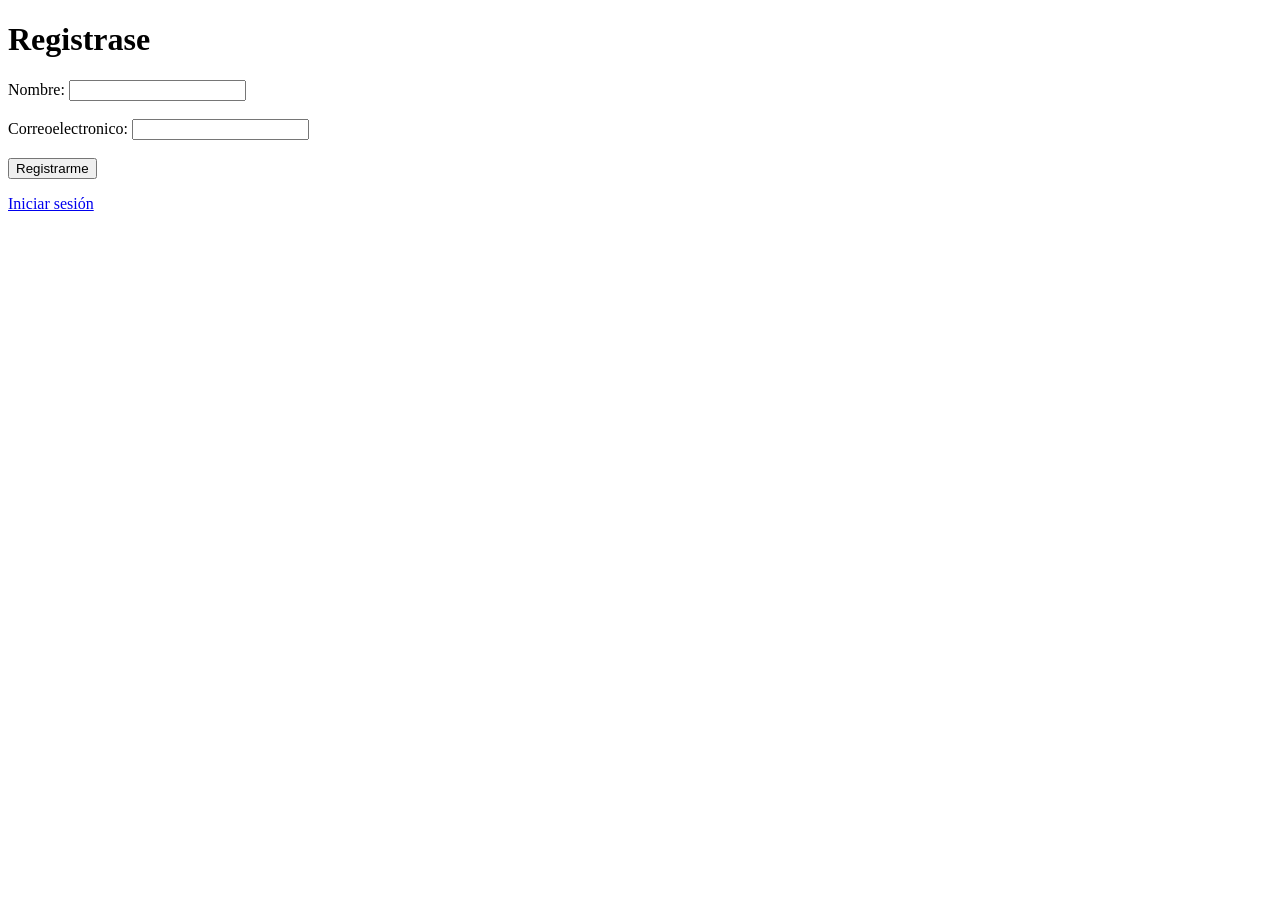
==== public/registros.html @ 3408cdd4 "avance" ====
<!DOCTYPE html>
<html lang="en">
<head>
    <meta charset="UTF-8">
    <meta name="viewport" content="width=device-width, initial-scale=1.0">
    <title>Registrarse</title>
</head>
<body>
    <h1>Registrase</h1>
    <div id="login">
        <label for="name">Nombre:</label>
        <input id="nom" type="text"><br><br>
        <label for="correo" >Correoelectronico:</label>
        <input id="correo" type="email"><br><br>

        <button id="but">Registrarme </button>
    </div>

    <p id="error"></p>

    <a href="index.html">Iniciar sesión </a>
    <script type="module" src="registros.js"></script>
</body>
</html>
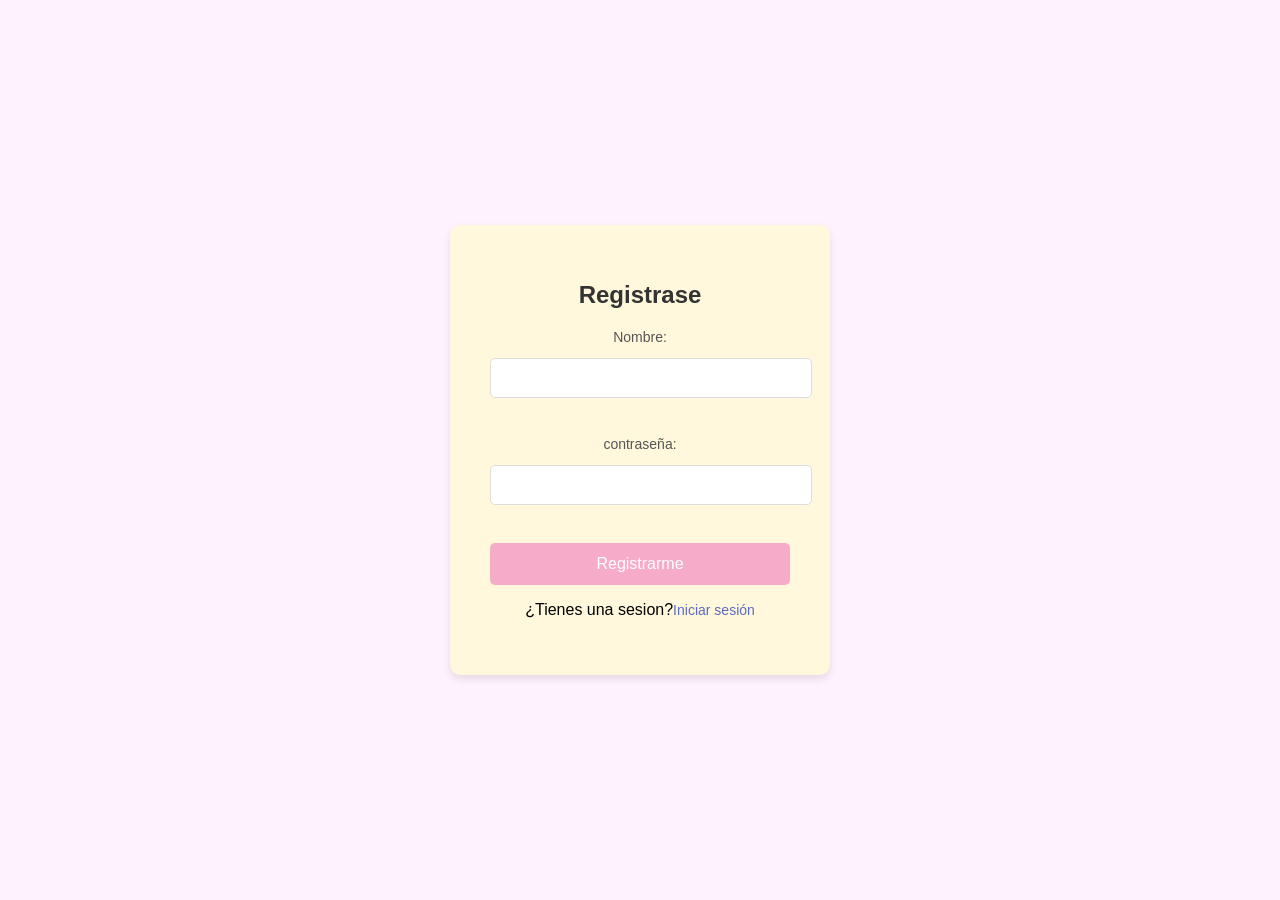
==== commit 7c50977e: "proyecto" ====
--- a/public/registros.html
+++ b/public/registros.html
@@ -4,21 +4,24 @@
     <meta charset="UTF-8">
     <meta name="viewport" content="width=device-width, initial-scale=1.0">
     <title>Registrarse</title>
+    <link rel="stylesheet" href="registro.css">
 </head>
 <body>
-    <h1>Registrase</h1>
+    
     <div id="login">
+        <h1>Registrase</h1>
         <label for="name">Nombre:</label>
-        <input id="nom" type="text"><br><br>
-        <label for="correo" >Correoelectronico:</label>
-        <input id="correo" type="email"><br><br>
+        <input id="nomr" type="text"><br><br>
+        <label for="contraseña" >contraseña:</label>
+        <input id="passr" type="password"><br><br>
 
         <button id="but">Registrarme </button>
-    </div>
+
 
     <p id="error"></p>
 
-    <a href="index.html">Iniciar sesión </a>
+   <p> ¿Tienes una sesion?<a href="index.html">Iniciar sesión </a></p>
+    </div>
     <script type="module" src="registros.js"></script>
 </body>
 </html>
--- a/public/registro.css
+++ b/public/registro.css
@@ -0,0 +1,89 @@
+/* Estilo principal */
+body {
+    font-family: 'Arial', sans-serif;
+    background-color:  #fff2ff;
+    display: flex;
+    justify-content: center;
+    align-items: center;
+    height: 100vh;
+    margin: 0;
+}
+
+/* Contenedor del formulario */
+#login {
+    background-color:#FFF8DC;
+    padding: 40px;
+    border-radius: 10px;
+    box-shadow: 0 4px 8px rgba(0, 0, 0, 0.1);
+    width: 300px;
+    text-align: center;
+}
+
+/* Título */
+#login h1 {
+    font-size: 24px;
+    margin-bottom: 20px;
+    color: #333;
+}
+
+/* Etiquetas de los campos */
+label {
+    font-size: 14px;
+    color: #555;
+    margin-bottom: 5px;
+    display: block;
+}
+
+/* Campos de entrada */
+input {
+    width: 100%;
+    padding: 10px;
+    margin: 8px 0 20px 0;
+    border: 1px solid #ddd;
+    border-radius: 5px;
+    font-size: 16px;
+    transition: border 0.3s ease;
+}
+
+/* Cambio de borde en los campos de entrada */
+input:focus {
+    border-color: #5c6bc0;
+    outline: none;
+}
+
+/* Botón de registro */
+button {
+    background-color:#f6acc8;
+    color: #fff;
+    border: none;
+    padding: 12px;
+    border-radius: 5px;
+    width: 100%;
+    font-size: 16px;
+    cursor: pointer;
+    transition: background-color 0.3s ease;
+}
+
+/* Efecto al pasar el mouse por encima del botón */
+button:hover {
+    background-color: #f17f9e;
+}
+
+/* Mensaje de error */
+#error {
+    color: red;
+    font-size: 14px;
+    margin-top: 10px;
+}
+
+/* Enlace para iniciar sesión */
+p a {
+    color: #5c6bc0;
+    text-decoration: none;
+    font-size: 14px;
+}
+
+/* Efecto al pasar el mouse por el enlace */
+p a:hover {
+    text-decoration: underline;
+}
